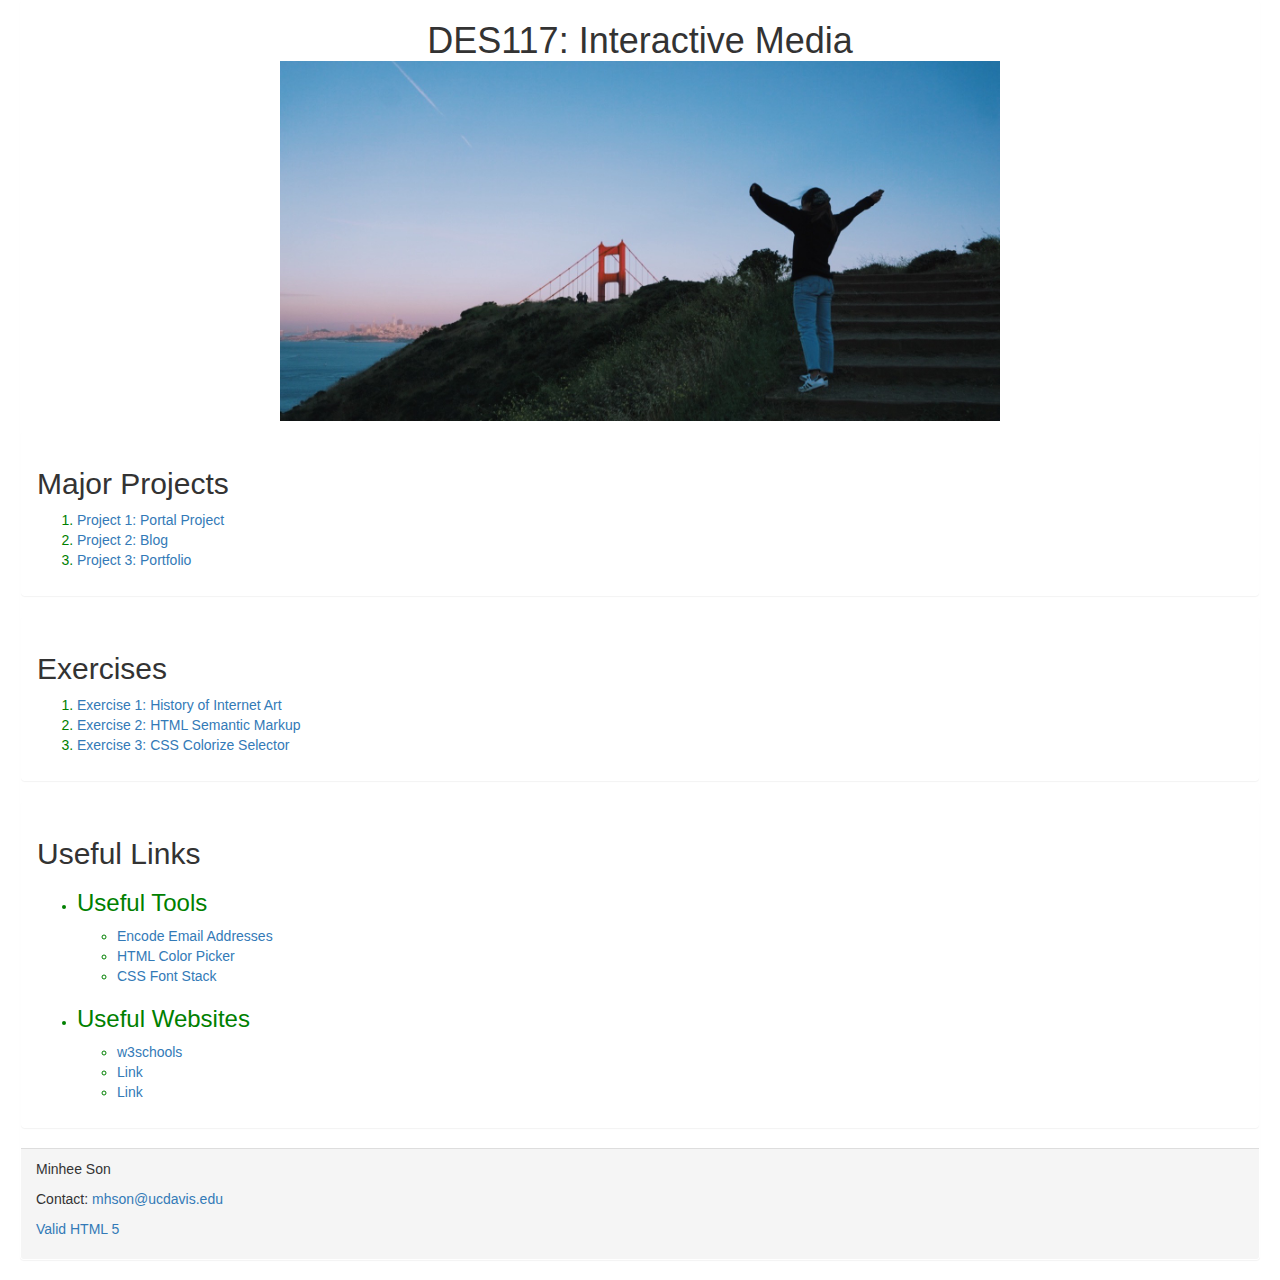
==== index.html @ 7becf8cd "Centered header" ====
<!doctype html>

<html lang="en">
<head>
  <meta charset="utf-8">
  <link rel="stylesheet" href="https://maxcdn.bootstrapcdn.com/bootstrap/3.4.0/css/bootstrap.min.css">
  <script src="https://ajax.googleapis.com/ajax/libs/jquery/3.4.1/jquery.min.js"></script>
  <script src="https://maxcdn.bootstrapcdn.com/bootstrap/3.4.0/js/bootstrap.min.js"></script>
  <link rel="stylesheet" type="text/css" href="style.css" media="screen" />

  <title>DES117 Portal</title>
	</head>


	<body class="panel">
		<div id="container">
			<header>
				<h1> DES117: Interactive Media <br>
					<img src="images/header.JPG" alt="header">
				</h1>
			</header>

			<section class="panel panel-body">
				<h2>Major Projects</h2>
				<ol>
					<li><a href="index.html">Project 1: Portal Project</a></li>
					<li><a href="blog/index.html">Project 2: Blog</a></li>
					<li><a href="portfolio/index.html">Project 3: Portfolio</a></li>
				</ol>
			</section>

			<section class="panel panel-body">
				<h2>Exercises</h2>
				<ol>
					<li><a href="exercises/ex_1.html">Exercise 1: History of Internet Art</a></li>
					<li><a href="exercises/ex_2">Exercise 2: HTML Semantic Markup</a></li>
					<li><a href="exercises/ex_3.html">Exercise 3: CSS Colorize Selector</a></li>
				</ol>
			</section>

			<aside class="panel panel-body">
				<h2>Useful Links</h2>
				<ul>
					<li><h3>Useful Tools</h3>
						<ul>
						<li><a href="http://wbwip.com/wbw/emailencoder.html">Encode Email Addresses</a></li>
						<li><a href="https://htmlcolorcodes.com/color-picker/">HTML Color Picker</a></li>
						<li><a href="https://www.cssfontstack.com/">CSS Font Stack</a></li>
					</ul>
					</li>

					<li><h3>Useful Websites</h3>
						<ul>
						<li><a href="https://www.w3schools.com/">w3schools</a></li>
						<li><a href="#">Link</a></li>
						<li><a href="#">Link</a></li>
					</ul>
					</li>

				</ul>
			</aside>
<footer class="panel-footer ">
	<p>Minhee Son</p>
	<p>Contact: <a href="mailto:&#109;&#104;&#115;&#111;&#110;&#064;&#117;&#099;&#100;&#097;&#118;&#105;&#115;&#046;&#101;&#100;&#117;">
		&#109;&#104;&#115;&#111;&#110;&#064;&#117;&#099;&#100;&#097;&#118;&#105;&#115;&#046;&#101;&#100;&#117;</a></p>
	<p><a href="http://validator.w3.org/check?uri=referer">Valid HTML 5</a></p>
</footer>
		</div>
	</body>
</html>
---- style.css ----
body {
  margin-left: 20px;
  margin-right: 20px;
}

li {
  color: green;
}

header {
  text-align: center;
  display: block;

}
header img {
  max-height: 10em;
  display: block;
  margin-left: auto;
  margin-right: auto;
}

.panel-body {

}
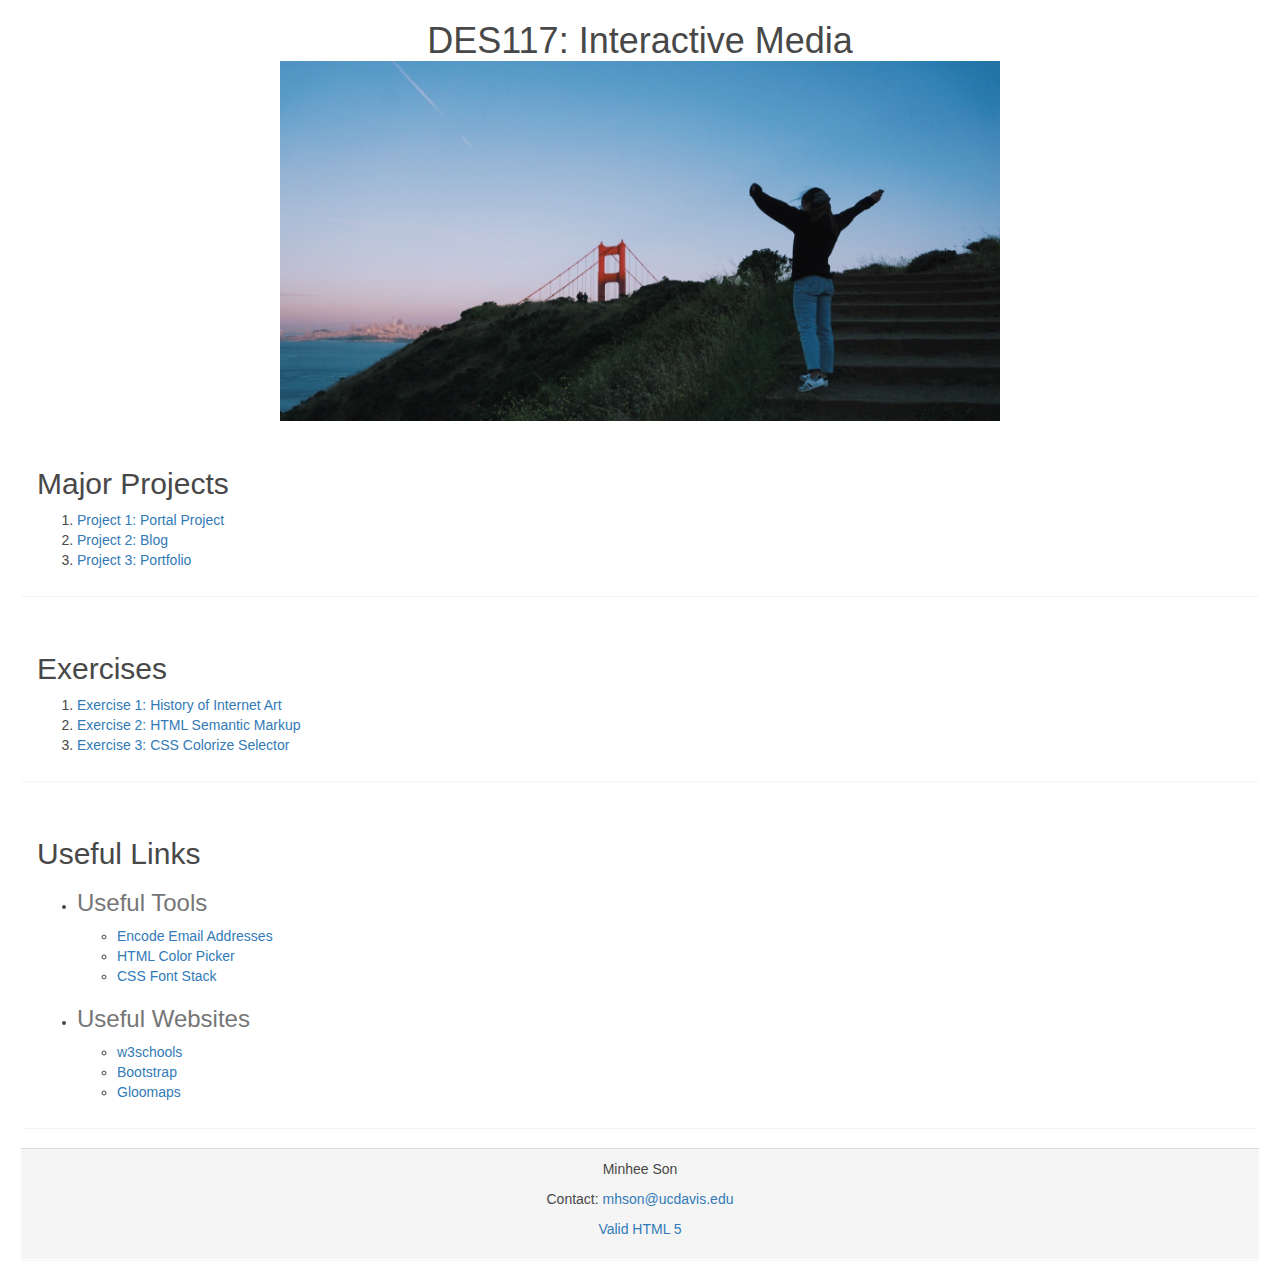
==== commit 221c29b7: "Playing with color and styling" ====
--- a/index.html
+++ b/index.html
@@ -20,7 +20,7 @@
 				</h1>
 			</header>
 
-			<section class="panel panel-body">
+			<section id="projects" class="panel panel-body">
 				<h2>Major Projects</h2>
 				<ol>
 					<li><a href="index.html">Project 1: Portal Project</a></li>
@@ -29,7 +29,7 @@
 				</ol>
 			</section>
 
-			<section class="panel panel-body">
+			<section id="exercises" class="panel panel-body">
 				<h2>Exercises</h2>
 				<ol>
 					<li><a href="exercises/ex_1.html">Exercise 1: History of Internet Art</a></li>
@@ -38,7 +38,7 @@
 				</ol>
 			</section>
 
-			<aside class="panel panel-body">
+			<aside id="useful-links" class="panel panel-body">
 				<h2>Useful Links</h2>
 				<ul>
 					<li><h3>Useful Tools</h3>
@@ -52,8 +52,8 @@
 					<li><h3>Useful Websites</h3>
 						<ul>
 						<li><a href="https://www.w3schools.com/">w3schools</a></li>
-						<li><a href="#">Link</a></li>
-						<li><a href="#">Link</a></li>
+						<li><a href="https://getbootstrap.com/">Bootstrap</a></li>
+						<li><a href="https://www.gloomaps.com/">Gloomaps</a></li>
 					</ul>
 					</li>
 
--- a/style.css
+++ b/style.css
@@ -1,24 +1,34 @@
 body {
   margin-left: 20px;
   margin-right: 20px;
+  color: #484848;
 }
 
-li {
-  color: green;
+h3 {
+  color: #767676;
 }
 
 header {
   text-align: center;
   display: block;
+  font-family: -apple-system, BlinkMacSystemFont, 'Segoe UI', Roboto, Oxygen, Ubuntu, Cantarell, 'Open Sans', 'Helvetica Neue', sans-serif;
+}
 
-}
 header img {
   max-height: 10em;
-  display: block;
   margin-left: auto;
   margin-right: auto;
 }
 
-.panel-body {
 
+.panel {
+  background-color: white;
 }
+
+h2:hover, h3:hover {
+  opacity: 0.5;
+}
+
+footer {
+  text-align: center;
+}
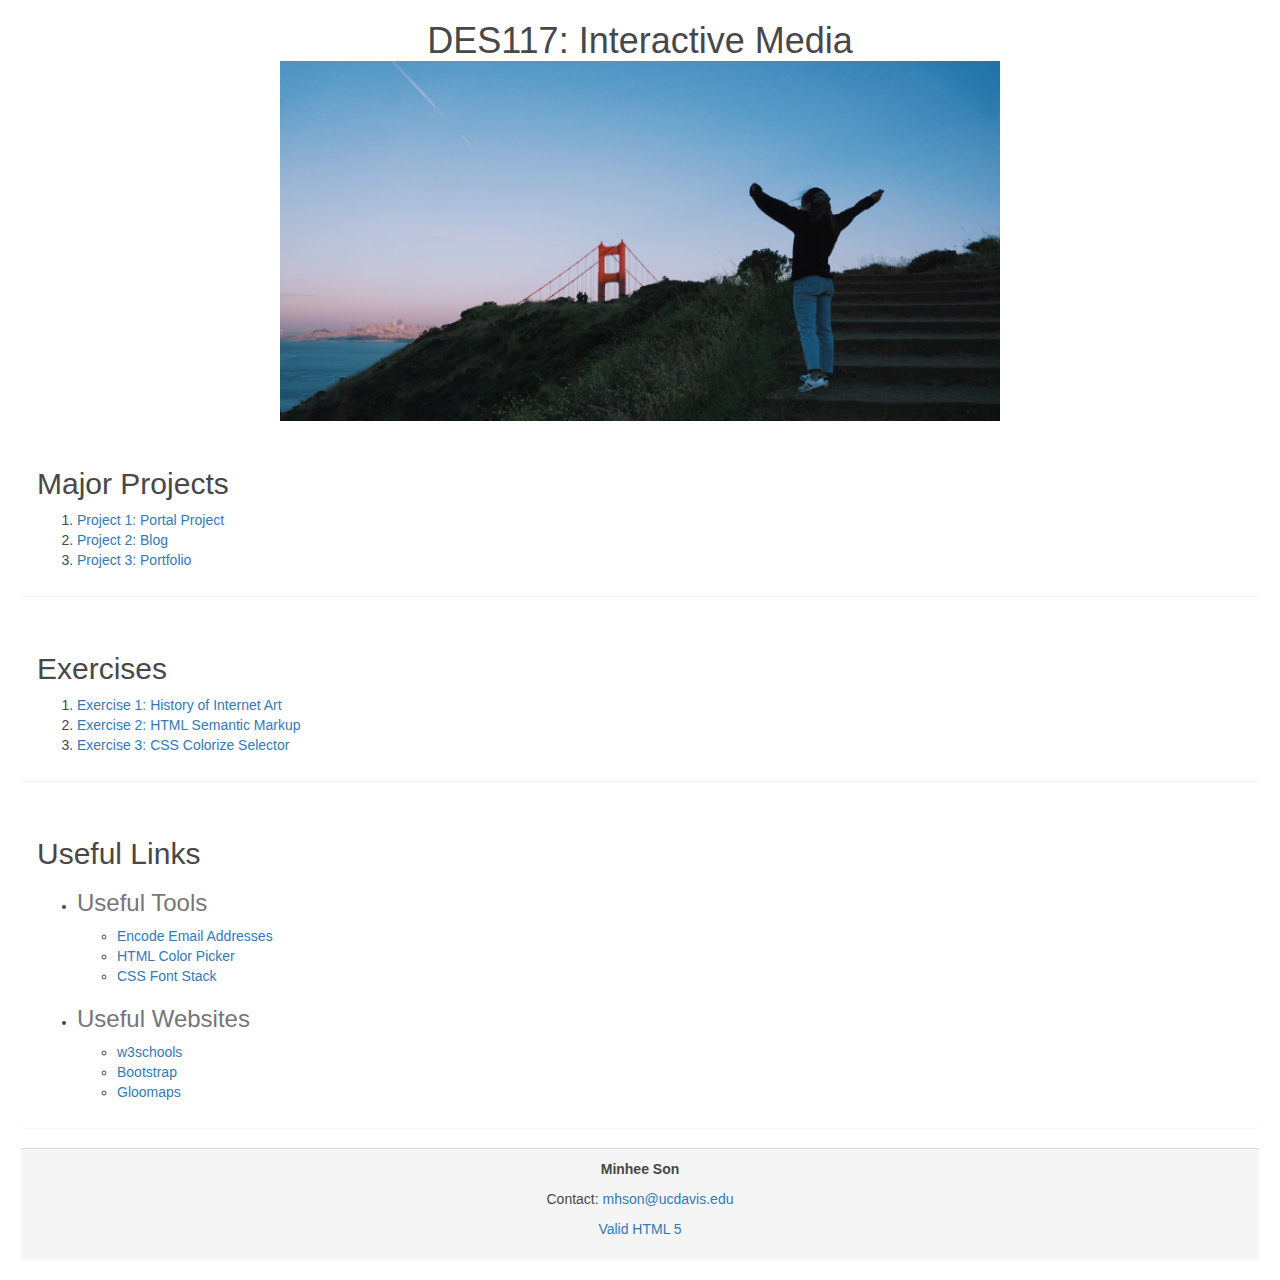
==== commit 3c5bcca8: "Updated styling and links" ====
--- a/index.html
+++ b/index.html
@@ -11,7 +11,6 @@
   <title>DES117 Portal</title>
 	</head>
 
-
 	<body class="panel">
 		<div id="container">
 			<header>
@@ -24,8 +23,8 @@
 				<h2>Major Projects</h2>
 				<ol>
 					<li><a href="index.html">Project 1: Portal Project</a></li>
-					<li><a href="blog/index.html">Project 2: Blog</a></li>
-					<li><a href="portfolio/index.html">Project 3: Portfolio</a></li>
+					<li><a href="projects/blog/index.html">Project 2: Blog</a></li>
+					<li><a href="projects/portfolio/index.html">Project 3: Portfolio</a></li>
 				</ol>
 			</section>
 
@@ -60,7 +59,7 @@
 				</ul>
 			</aside>
 <footer class="panel-footer ">
-	<p>Minhee Son</p>
+	<p><strong>Minhee Son</strong></p>
 	<p>Contact: <a href="mailto:&#109;&#104;&#115;&#111;&#110;&#064;&#117;&#099;&#100;&#097;&#118;&#105;&#115;&#046;&#101;&#100;&#117;">
 		&#109;&#104;&#115;&#111;&#110;&#064;&#117;&#099;&#100;&#097;&#118;&#105;&#115;&#046;&#101;&#100;&#117;</a></p>
 	<p><a href="http://validator.w3.org/check?uri=referer">Valid HTML 5</a></p>
--- a/style.css
+++ b/style.css
@@ -13,13 +13,14 @@
   display: block;
   font-family: -apple-system, BlinkMacSystemFont, 'Segoe UI', Roboto, Oxygen, Ubuntu, Cantarell, 'Open Sans', 'Helvetica Neue', sans-serif;
 }
-
+a:hover {
+  background-color: cornsilk;
+}
 header img {
   max-height: 10em;
   margin-left: auto;
   margin-right: auto;
 }
-
 
 .panel {
   background-color: white;
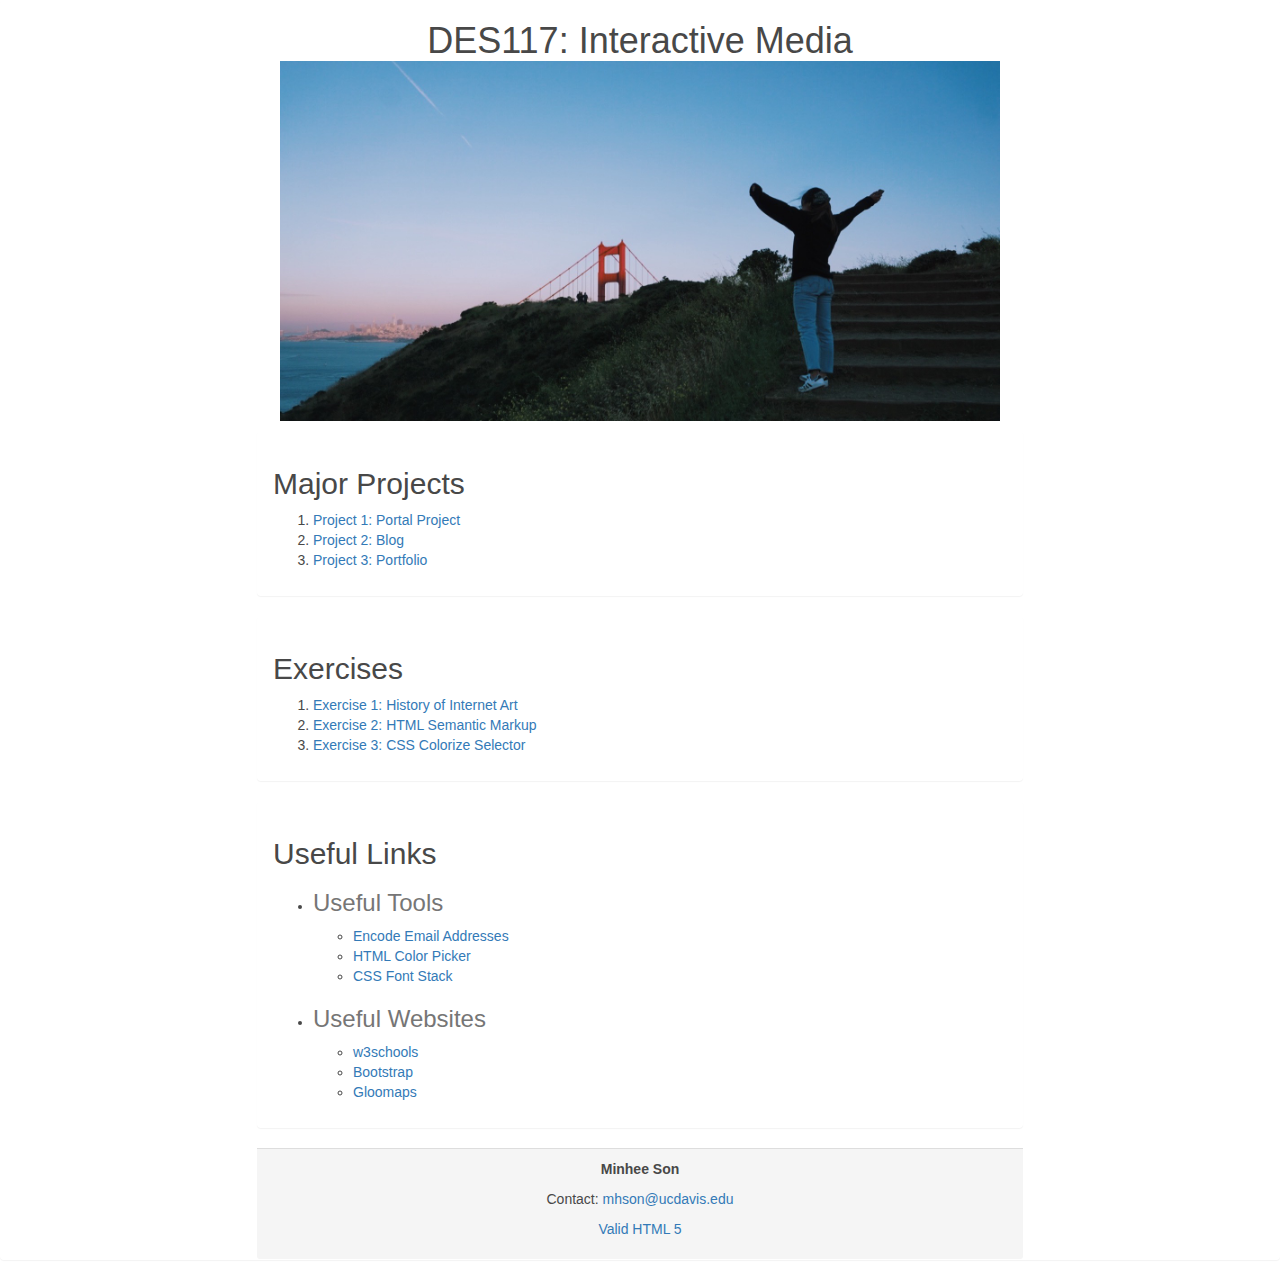
==== commit bb0fb3a0: "fixed indents" ====
--- a/index.html
+++ b/index.html
@@ -7,63 +7,80 @@
   <script src="https://ajax.googleapis.com/ajax/libs/jquery/3.4.1/jquery.min.js"></script>
   <script src="https://maxcdn.bootstrapcdn.com/bootstrap/3.4.0/js/bootstrap.min.js"></script>
   <link rel="stylesheet" type="text/css" href="style.css" media="screen" />
+  
+  <title>DES117 Portal</title>
+</head>
 
-  <title>DES117 Portal</title>
-	</head>
+<body class="panel">
+  <div id="container">
 
-	<body class="panel">
-		<div id="container">
-			<header>
-				<h1> DES117: Interactive Media <br>
-					<img src="images/header.JPG" alt="header">
-				</h1>
-			</header>
+    <header>
+      <h1> DES117: Interactive Media
+        <img src="images/header.JPG" alt="header">
+      </h1>
+    </header>
+    
+    <section id="projects" class="panel panel-body">
+      <div class="panel-label">
+        <h2>Major Projects</h2>
+      </div>
 
-			<section id="projects" class="panel panel-body">
-				<h2>Major Projects</h2>
-				<ol>
-					<li><a href="index.html">Project 1: Portal Project</a></li>
-					<li><a href="projects/blog/index.html">Project 2: Blog</a></li>
-					<li><a href="projects/portfolio/index.html">Project 3: Portfolio</a></li>
-				</ol>
-			</section>
+      <ol>
+        <li><a href="index.html">Project 1: Portal Project</a></li>
+        <li><a href="projects/blog/index.html">Project 2: Blog</a></li>
+        <li><a href="projects/portfolio/index.html">Project 3: Portfolio</a></li>
+      </ol>
 
-			<section id="exercises" class="panel panel-body">
-				<h2>Exercises</h2>
-				<ol>
-					<li><a href="exercises/ex_1.html">Exercise 1: History of Internet Art</a></li>
-					<li><a href="exercises/ex_2">Exercise 2: HTML Semantic Markup</a></li>
-					<li><a href="exercises/ex_3.html">Exercise 3: CSS Colorize Selector</a></li>
-				</ol>
-			</section>
+    </section>
+    
+    <section id="exercises" class="panel panel-body">
+      <div class="panel-label">
+        <h2>Exercises</h2>
+      </div>
 
-			<aside id="useful-links" class="panel panel-body">
-				<h2>Useful Links</h2>
-				<ul>
-					<li><h3>Useful Tools</h3>
-						<ul>
-						<li><a href="http://wbwip.com/wbw/emailencoder.html">Encode Email Addresses</a></li>
-						<li><a href="https://htmlcolorcodes.com/color-picker/">HTML Color Picker</a></li>
-						<li><a href="https://www.cssfontstack.com/">CSS Font Stack</a></li>
-					</ul>
-					</li>
+      <ol>
+        <li><a href="exercises/ex_1.html">Exercise 1: History of Internet Art</a></li>
+        <li><a href="exercises/ex_2">Exercise 2: HTML Semantic Markup</a></li>
+        <li><a href="exercises/ex_3.html">Exercise 3: CSS Colorize Selector</a></li>
+      </ol>
 
-					<li><h3>Useful Websites</h3>
-						<ul>
-						<li><a href="https://www.w3schools.com/">w3schools</a></li>
-						<li><a href="https://getbootstrap.com/">Bootstrap</a></li>
-						<li><a href="https://www.gloomaps.com/">Gloomaps</a></li>
-					</ul>
-					</li>
+    </section>
+    
+    <aside id="useful-links" class="panel panel-body">
+      <div class="panel-label">
+        <h2>Useful Links</h2>
+      </div>
+      <ul>
+        <li><h3>Useful Tools</h3>
 
-				</ul>
-			</aside>
-<footer class="panel-footer ">
-	<p><strong>Minhee Son</strong></p>
-	<p>Contact: <a href="mailto:&#109;&#104;&#115;&#111;&#110;&#064;&#117;&#099;&#100;&#097;&#118;&#105;&#115;&#046;&#101;&#100;&#117;">
-		&#109;&#104;&#115;&#111;&#110;&#064;&#117;&#099;&#100;&#097;&#118;&#105;&#115;&#046;&#101;&#100;&#117;</a></p>
-	<p><a href="http://validator.w3.org/check?uri=referer">Valid HTML 5</a></p>
-</footer>
-		</div>
-	</body>
-</html>
+          <ul>
+            <li><a href="http://wbwip.com/wbw/emailencoder.html">Encode Email Addresses</a></li>
+            <li><a href="https://htmlcolorcodes.com/color-picker/">HTML Color Picker</a></li>
+            <li><a href="https://www.cssfontstack.com/">CSS Font Stack</a></li>
+          </ul>
+
+        </li>
+        
+        <li><h3>Useful Websites</h3>
+
+          <ul>
+            <li><a href="https://www.w3schools.com/">w3schools</a></li>
+            <li><a href="https://getbootstrap.com/">Bootstrap</a></li>
+            <li><a href="https://www.gloomaps.com/">Gloomaps</a></li>
+          </ul>
+
+        </li>
+      </ul>
+    </aside>
+
+    <footer class="panel-footer ">
+      <p><strong>Minhee Son</strong></p>
+      <p>Contact: <a href="mailto:&#109;&#104;&#115;&#111;&#110;&#064;&#117;&#099;&#100;&#097;&#118;&#105;&#115;&#046;&#101;&#100;&#117;">
+        &#109;&#104;&#115;&#111;&#110;&#064;&#117;&#099;&#100;&#097;&#118;&#105;&#115;&#046;&#101;&#100;&#117;</a></p>
+        <p><a href="http://validator.w3.org/check?uri=referer">Valid HTML 5</a></p>
+      </footer>
+
+    </div>
+    
+  </body>
+  </html>
--- a/style.css
+++ b/style.css
@@ -1,35 +1,37 @@
+a:hover {
+  background-color: cornsilk;
+}
+
 body {
-  margin-left: 20px;
-  margin-right: 20px;
+  padding-left: 20%;
+  padding-right: 20%;
   color: #484848;
+}
+
+footer {
+  text-align: center;
+}
+
+
+header {
+  text-align: center;
+  display: block;
+}
+
+header img {
+  max-height: 10em;
+  margin-left: auto;
+  margin-right: auto;
+}
+
+h2:hover, h3:hover {
+  opacity: 0.5;
 }
 
 h3 {
   color: #767676;
 }
 
-header {
-  text-align: center;
-  display: block;
-  font-family: -apple-system, BlinkMacSystemFont, 'Segoe UI', Roboto, Oxygen, Ubuntu, Cantarell, 'Open Sans', 'Helvetica Neue', sans-serif;
-}
-a:hover {
-  background-color: cornsilk;
-}
-header img {
-  max-height: 10em;
-  margin-left: auto;
-  margin-right: auto;
-}
-
 .panel {
   background-color: white;
 }
-
-h2:hover, h3:hover {
-  opacity: 0.5;
-}
-
-footer {
-  text-align: center;
-}
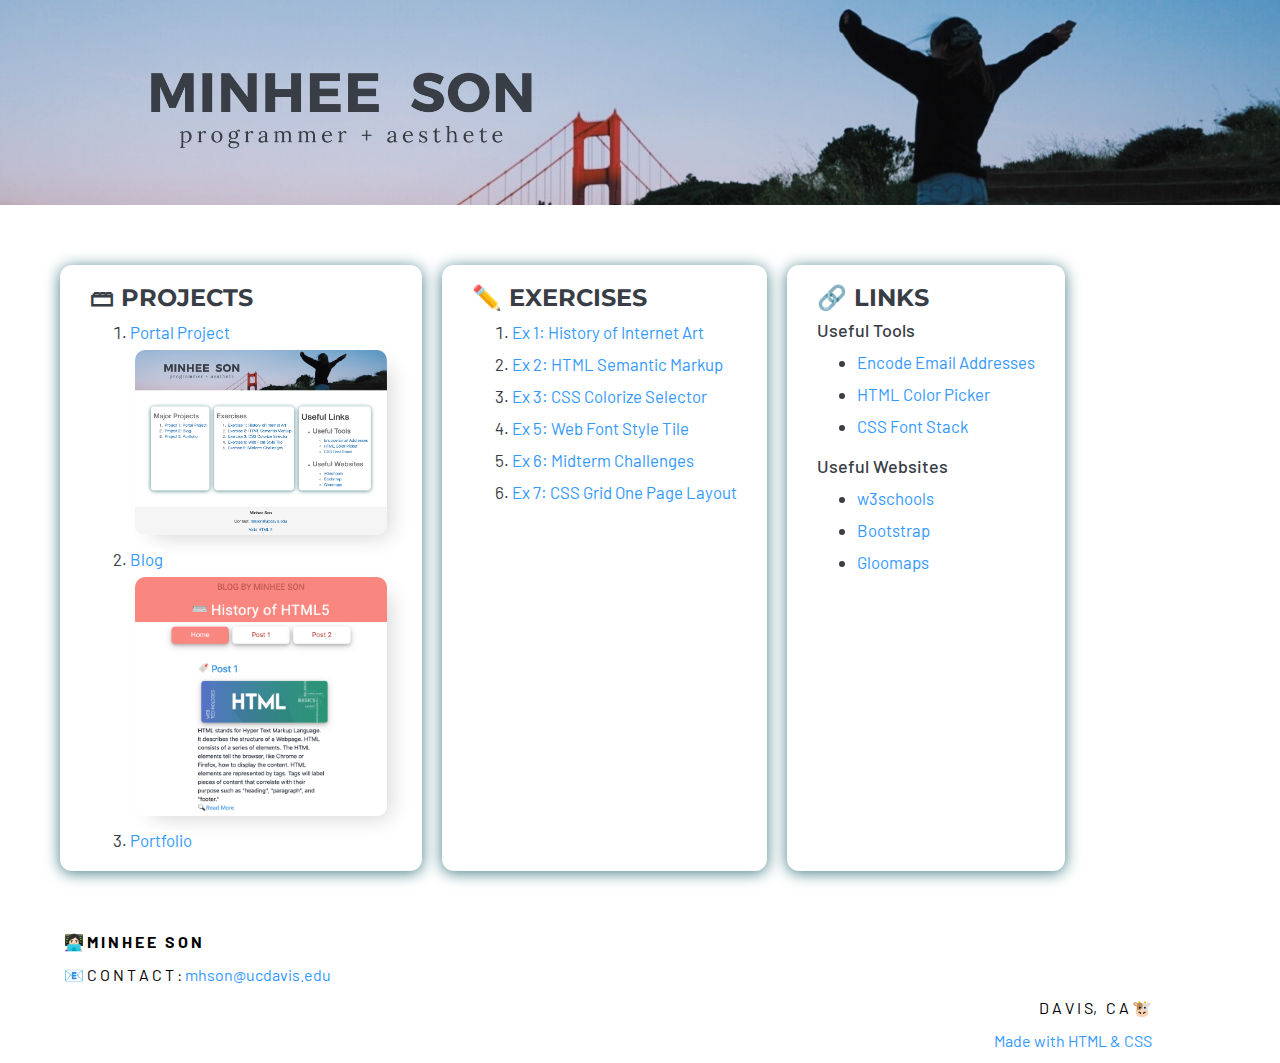
==== commit f160387d: "Updates to Portal and Blog" ====
--- a/index.html
+++ b/index.html
@@ -6,52 +6,64 @@
   <link rel="stylesheet" href="https://maxcdn.bootstrapcdn.com/bootstrap/3.4.0/css/bootstrap.min.css">
   <script src="https://ajax.googleapis.com/ajax/libs/jquery/3.4.1/jquery.min.js"></script>
   <script src="https://maxcdn.bootstrapcdn.com/bootstrap/3.4.0/js/bootstrap.min.js"></script>
+  <link href="https://fonts.googleapis.com/css?family=Montserrat:300,400,700&display=swap" rel="stylesheet">
+  <link href="https://fonts.googleapis.com/css?family=Barlow:300,400,500&display=swap" rel="stylesheet">
   <link rel="stylesheet" type="text/css" href="style.css" media="screen" />
-  
+
   <title>DES117 Portal</title>
 </head>
 
-<body class="panel">
-  <div id="container">
+<body>
+  <div class="grid-container">
 
-    <header>
-      <h1> DES117: Interactive Media
-        <img src="images/header.JPG" alt="header">
-      </h1>
+    <header class="grid-item grid-full-row" id="griditem1">
+        <img src="images/header.png" alt="header">
     </header>
-    
-    <section id="projects" class="panel panel-body">
+
+      <div class="cards">
+    <section id="projects" class="grid-item grid-third-row">
       <div class="panel-label">
-        <h2>Major Projects</h2>
+        <h3>🗃 PROJECTS</h3>
       </div>
 
       <ol>
-        <li><a href="index.html">Project 1: Portal Project</a></li>
-        <li><a href="projects/blog/index.html">Project 2: Blog</a></li>
-        <li><a href="projects/portfolio/index.html">Project 3: Portfolio</a></li>
+        <li>
+          <a href="index.html">Portal Project</a>
+        <img src="images/portal.png" alt="portal-page">
+      </li>
+
+        <li>
+          <a href="projects/blog/index_blog.html">Blog</a>
+        <img src="images/blog.png" alt="blog-page">
+      </li>
+
+        <li><a href="projects/portfolio/index_portfolio.html">Portfolio</a></li>
       </ol>
 
     </section>
-    
-    <section id="exercises" class="panel panel-body">
+
+    <section id="exercises" class="grid-item grid-third-row">
       <div class="panel-label">
-        <h2>Exercises</h2>
+        <h3>✏️ EXERCISES</h3>
       </div>
 
       <ol>
-        <li><a href="exercises/ex_1.html">Exercise 1: History of Internet Art</a></li>
-        <li><a href="exercises/ex_2">Exercise 2: HTML Semantic Markup</a></li>
-        <li><a href="exercises/ex_3.html">Exercise 3: CSS Colorize Selector</a></li>
+        <li><a href="exercises/ex_1.html">Ex 1: History of Internet Art</a></li>
+        <li><a href="exercises/ex_2">Ex 2: HTML Semantic Markup</a></li>
+        <li><a href="exercises/ex_3.html">Ex 3: CSS Colorize Selector</a></li>
+        <li><a href="exercises/ex_5.html">Ex 5: Web Font Style Tile</a></li>
+        <li><a href="#">Ex 6: Midterm Challenges</a></li>
+        <li><a href="#">Ex 7: CSS Grid One Page Layout</a></li>
       </ol>
 
     </section>
-    
-    <aside id="useful-links" class="panel panel-body">
+
+    <aside id="useful-links" class="grid-item grid-third-row">
       <div class="panel-label">
-        <h2>Useful Links</h2>
+        <h3>🔗 LINKS</h3>
       </div>
-      <ul>
-        <li><h3>Useful Tools</h3>
+
+        <h4>Useful Tools</h4>
 
           <ul>
             <li><a href="http://wbwip.com/wbw/emailencoder.html">Encode Email Addresses</a></li>
@@ -59,9 +71,8 @@
             <li><a href="https://www.cssfontstack.com/">CSS Font Stack</a></li>
           </ul>
 
-        </li>
-        
-        <li><h3>Useful Websites</h3>
+
+        <h4>Useful Websites</h4>
 
           <ul>
             <li><a href="https://www.w3schools.com/">w3schools</a></li>
@@ -69,18 +80,24 @@
             <li><a href="https://www.gloomaps.com/">Gloomaps</a></li>
           </ul>
 
-        </li>
-      </ul>
     </aside>
+      </div>
 
-    <footer class="panel-footer ">
-      <p><strong>Minhee Son</strong></p>
-      <p>Contact: <a href="mailto:&#109;&#104;&#115;&#111;&#110;&#064;&#117;&#099;&#100;&#097;&#118;&#105;&#115;&#046;&#101;&#100;&#117;">
+    <footer class="grid-item grid-full-row" id="griditem5">
+      <div class="left">
+      <p><strong>👩🏻‍💻 M I N H E E &nbsp; S O N </strong></p>
+      <p>📧 C O N T A C T : <a href="mailto:&#109;&#104;&#115;&#111;&#110;&#064;&#117;&#099;&#100;&#097;&#118;&#105;&#115;&#046;&#101;&#100;&#117;">
         &#109;&#104;&#115;&#111;&#110;&#064;&#117;&#099;&#100;&#097;&#118;&#105;&#115;&#046;&#101;&#100;&#117;</a></p>
-        <p><a href="http://validator.w3.org/check?uri=referer">Valid HTML 5</a></p>
+      </div>
+        <div class="right">
+          <p>D A V I S, &nbsp; C A 🐮</p>
+          <p><a href="http://validator.w3.org/check?uri=referer">Made with HTML & CSS</a></p>
+        </div>
       </footer>
 
+
     </div>
-    
+
+
   </body>
   </html>
--- a/style.css
+++ b/style.css
@@ -1,37 +1,82 @@
 a:hover {
+  color: #383D46;
   background-color: cornsilk;
 }
 
 body {
-  padding-left: 20%;
-  padding-right: 20%;
-  color: #484848;
+  color: #383D46;
+  background-color: white;
+  font-family: 'Barlow', sans-serif;
+}
+
+.cards {
+  display: flex;
+  flex-wrap: wrap;
+  margin: 5rem;
+  width: 90vw;
+}
+
+section, aside {
+  margin: 1rem;
+  border-radius: 12px;
+  box-shadow: 0 2px 15px 0 rgba(72, 127, 136);
+  padding-left: 3rem;
+  padding-right: 3rem;
 }
 
 footer {
-  text-align: center;
+  padding-left: 5%;
+  padding-right: 10%;
+  background-color: white;
+  color: black;
+  font-size: 1.6rem;
+}
+
+footer .left{
+  text-align: left;
+}
+
+footer .right {
+  text-align: right;
 }
 
 
-header {
-  text-align: center;
+li img {
+  border-radius: 0.6em;
+  margin: 0.5rem;
+  width: 15em;
+  object-fit: cover;
   display: block;
+  -webkit-box-shadow: 10px 9px 22px -8px rgba(209,209,209,1);
+  -moz-box-shadow: 10px 9px 22px -8px rgba(209,209,209,1);
+  box-shadow: 10px 9px 22px -8px rgba(209,209,209,1);
+}
+
+ol li , ul li{
+  font-size: 1.2em;
+  padding-bottom: 0.8rem;
 }
 
 header img {
-  max-height: 10em;
+  width: 100%;
+  max-height: 16vw;
   margin-left: auto;
   margin-right: auto;
+  object-fit: cover;
 }
 
 h2:hover, h3:hover {
   opacity: 0.5;
 }
 
-h3 {
-  color: #767676;
+h2, h3 {
+  font-family: 'Montserrat', sans-serif;
+  font-weight: bold;
+  color: #383D46;
+  background-color: white;
 }
 
-.panel {
+a {
   background-color: white;
+  color: #3399ff;
 }
